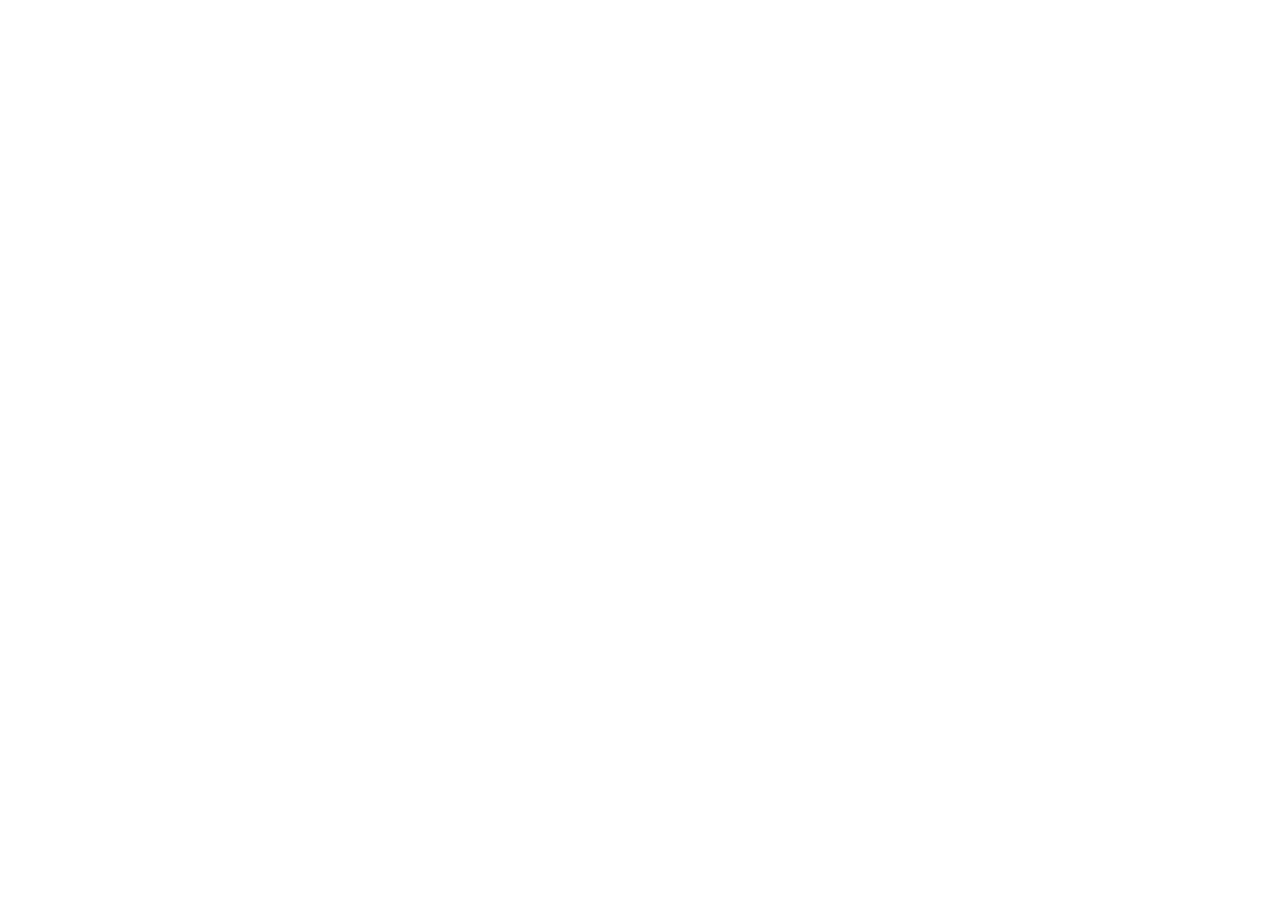
==== clase_practica_30Oct2025/productos.html @ db889c09 "Initial commit" ====
<!DOCTYPE html>
<html lang="en">
<head>
    <meta charset="UTF-8">
    <meta name="viewport" content="width=device-width, initial-scale=1.0">
    <title>Document</title>
</head>
<body>
    
</body>
</html>
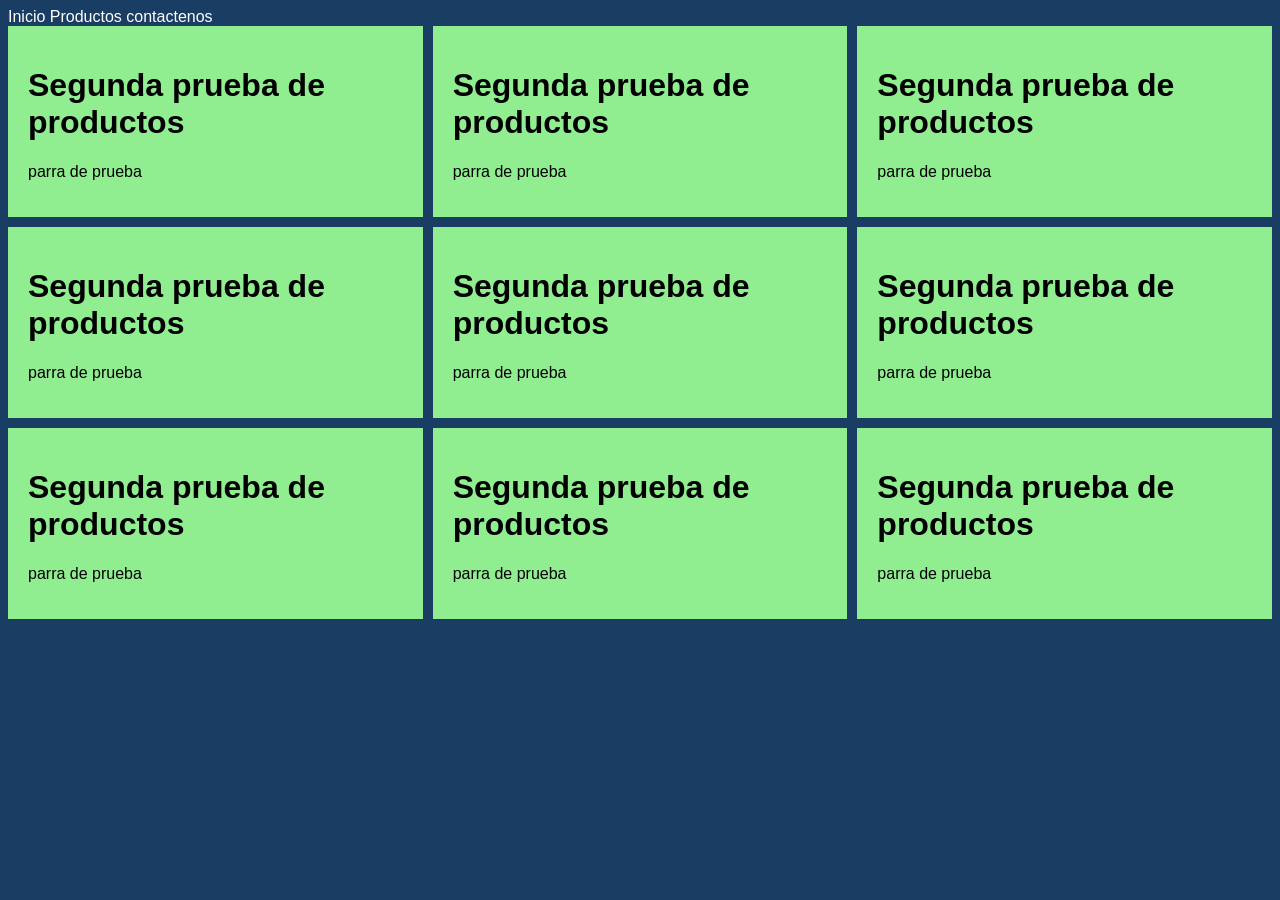
==== commit d9bc5ff4: "cambios en productos" ====
--- a/clase_practica_30Oct2025/productos.html
+++ b/clase_practica_30Oct2025/productos.html
@@ -4,8 +4,56 @@
     <meta charset="UTF-8">
     <meta name="viewport" content="width=device-width, initial-scale=1.0">
     <title>Document</title>
+    <link rel="stylesheet" href="style.css">
 </head>
 <body>
     
+    <a href="index.html">Inicio</a>
+    <a href="productos.html">Productos</a>
+    <a href="contactenos.html">contactenos</a>
+
+    <div class="grid-container">
+        <div class="grid-item">
+            <h1>Segunda prueba de productos</h1>
+            <p>parra de prueba</p>
+        </div>
+
+        <div class="grid-item">
+            <h1>Segunda prueba de productos</h1>
+            <p>parra de prueba</p>
+        </div>
+
+        <div class="grid-item">
+            <h1>Segunda prueba de productos</h1>
+            <p>parra de prueba</p>
+        </div>
+
+        <div class="grid-item">
+            <h1>Segunda prueba de productos</h1>
+            <p>parra de prueba</p>
+        </div>
+
+        <div class="grid-item">
+            <h1>Segunda prueba de productos</h1>
+            <p>parra de prueba</p>
+        </div>
+        <div class="grid-item">
+            <h1>Segunda prueba de productos</h1>
+            <p>parra de prueba</p>
+        </div>
+        <div class="grid-item">
+            <h1>Segunda prueba de productos</h1>
+            <p>parra de prueba</p>
+        </div>
+        <div class="grid-item">
+            <h1>Segunda prueba de productos</h1>
+            <p>parra de prueba</p>
+        </div>
+        <div class="grid-item">
+            <h1>Segunda prueba de productos</h1>
+            <p>parra de prueba</p>
+        </div>
+    </div>
+
 </body>
 </html>
--- a/clase_practica_30Oct2025/style.css
+++ b/clase_practica_30Oct2025/style.css
@@ -0,0 +1,51 @@
+
+body{
+    background-color: #1A3D64;
+    font-family: 'Inter', sans-serif;
+}
+
+.principal{
+    color: white;
+}
+
+.parrafo{
+    color: #08C2FF;
+}
+
+.contenedor{
+    width: cover;
+    height: 100px;
+    margin: 30px;
+    padding: 40px;
+    border: 1px solid white;
+}
+
+.contenido{
+    border: 1px solid white;
+}
+
+.contenedorSecundario{
+    display: flex;
+    justify-content: space-around;
+}
+
+.contenidoDos{
+    width: 400px;
+    border: 1px solid white;
+}
+
+.grid-container{
+    display: grid;
+    grid-template-columns: auto auto auto;
+    gap: 10px;
+}
+
+.grid-item{
+    background-color: lightgreen;
+    padding: 20px;
+}
+
+a {
+    color: white; /* Azul moderno */
+    text-decoration: none; /* Quita el subrayado */
+}
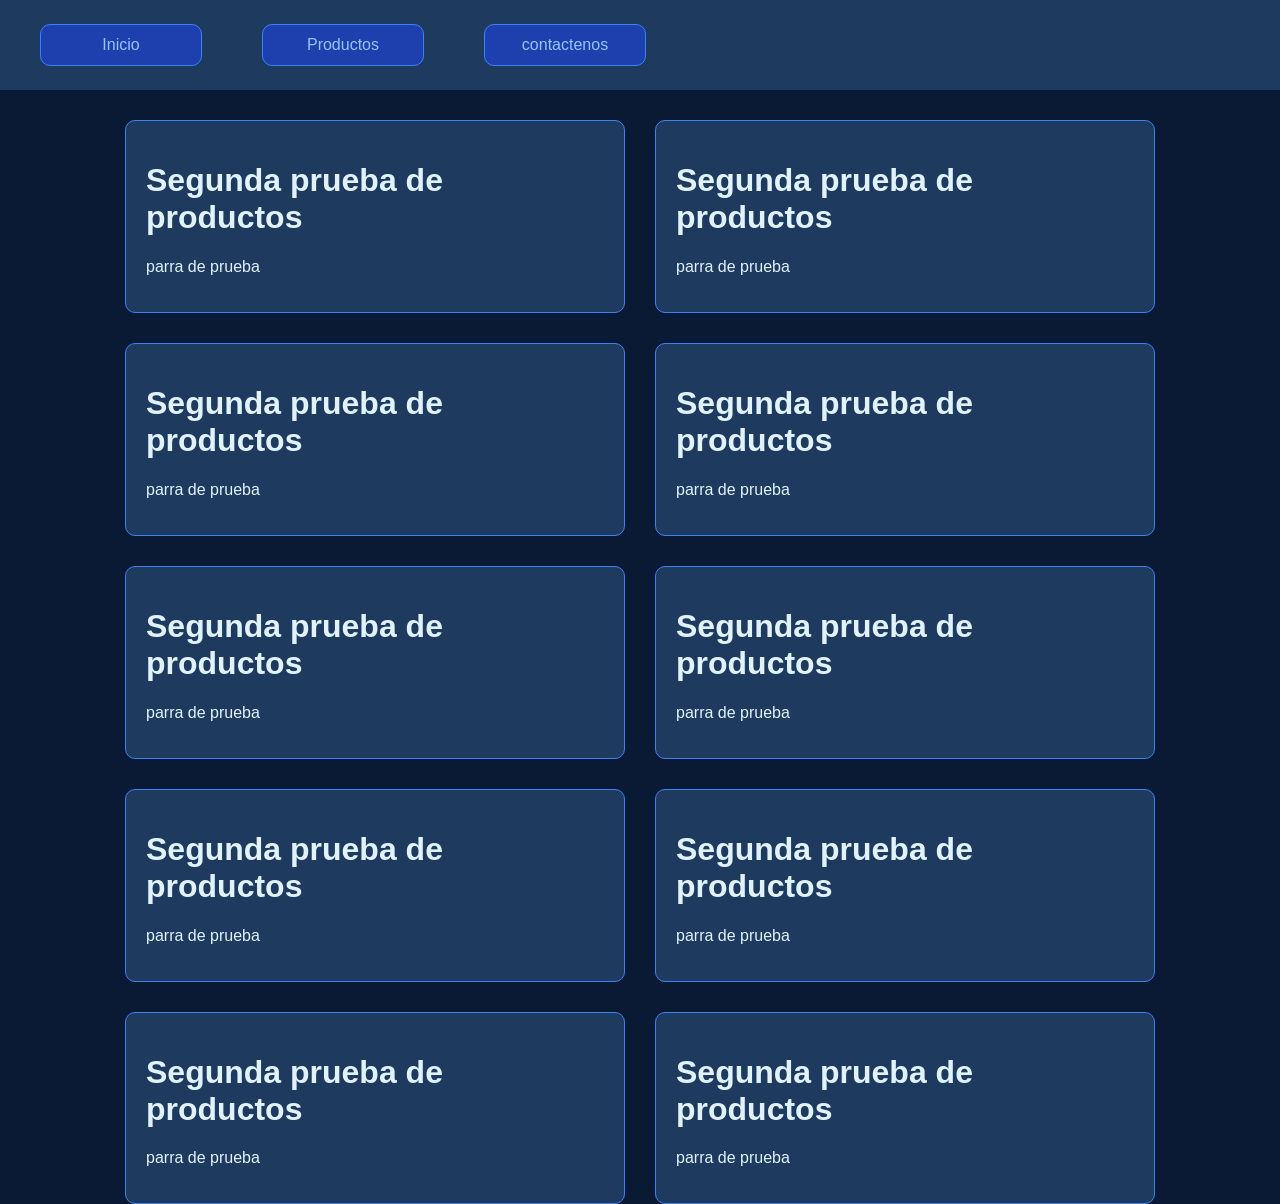
==== commit 369430e4: "se agregaron nuevas animaciones" ====
--- a/clase_practica_30Oct2025/productos.html
+++ b/clase_practica_30Oct2025/productos.html
@@ -8,50 +8,64 @@
 </head>
 <body>
     
-    <a href="index.html">Inicio</a>
-    <a href="productos.html">Productos</a>
-    <a href="contactenos.html">contactenos</a>
+    <header>
+        <div class="opciones">
+            <a href="index.html">Inicio</a>
+        </div>
+        <div class="opciones">
+            <a href="productos.html">Productos</a>
+        </div>
+        <div class="opciones">
+            <a href="contactenos.html">contactenos</a>
+        </div>
+    </header>
 
-    <div class="grid-container">
-        <div class="grid-item">
-            <h1>Segunda prueba de productos</h1>
-            <p>parra de prueba</p>
-        </div>
-
-        <div class="grid-item">
-            <h1>Segunda prueba de productos</h1>
-            <p>parra de prueba</p>
-        </div>
-
-        <div class="grid-item">
-            <h1>Segunda prueba de productos</h1>
-            <p>parra de prueba</p>
-        </div>
-
-        <div class="grid-item">
-            <h1>Segunda prueba de productos</h1>
-            <p>parra de prueba</p>
-        </div>
-
-        <div class="grid-item">
-            <h1>Segunda prueba de productos</h1>
-            <p>parra de prueba</p>
-        </div>
-        <div class="grid-item">
-            <h1>Segunda prueba de productos</h1>
-            <p>parra de prueba</p>
-        </div>
-        <div class="grid-item">
-            <h1>Segunda prueba de productos</h1>
-            <p>parra de prueba</p>
-        </div>
-        <div class="grid-item">
-            <h1>Segunda prueba de productos</h1>
-            <p>parra de prueba</p>
-        </div>
-        <div class="grid-item">
-            <h1>Segunda prueba de productos</h1>
-            <p>parra de prueba</p>
+    <div class="contenedor-grid-grid">
+        <div class="grid-container">
+            <div class="grid-item">
+                <h1>Segunda prueba de productos</h1>
+                <p>parra de prueba</p>
+            </div>
+    
+            <div class="grid-item">
+                <h1>Segunda prueba de productos</h1>
+                <p>parra de prueba</p>
+            </div>
+    
+            <div class="grid-item">
+                <h1>Segunda prueba de productos</h1>
+                <p>parra de prueba</p>
+            </div>
+    
+            <div class="grid-item">
+                <h1>Segunda prueba de productos</h1>
+                <p>parra de prueba</p>
+            </div>
+    
+            <div class="grid-item">
+                <h1>Segunda prueba de productos</h1>
+                <p>parra de prueba</p>
+            </div>
+            <div class="grid-item">
+                <h1>Segunda prueba de productos</h1>
+                <p>parra de prueba</p>
+            </div>
+            <div class="grid-item">
+                <h1>Segunda prueba de productos</h1>
+                <p>parra de prueba</p>
+            </div>
+            <div class="grid-item">
+                <h1>Segunda prueba de productos</h1>
+                <p>parra de prueba</p>
+            </div>
+            <div class="grid-item">
+                <h1>Segunda prueba de productos</h1>
+                <p>parra de prueba</p>
+            </div>
+            <div class="grid-item">
+                <h1>Segunda prueba de productos</h1>
+                <p>parra de prueba</p>
+            </div>
         </div>
     </div>
 
--- a/clase_practica_30Oct2025/style.css
+++ b/clase_practica_30Oct2025/style.css
@@ -1,15 +1,45 @@
+body{
+    background-color: #0a1a35;  
+    font-family: 'Inter', sans-serif;
+    margin: 0px;
+    padding: 0px;
+}
 
-body{
-    background-color: #1A3D64;
-    font-family: 'Inter', sans-serif;
+header{
+    background-color: #1e3a5f;  
+    height: 10px;
+    display: flex;
+    align-items: center;
+    padding: 40px;
+    gap: 60px;
+}
+
+.opciones{
+    height: 40px;
+    width: 160px;
+    border: 1px solid #3b82f6;  
+    display: flex;
+    justify-content: center;
+    align-items: center;
+    border-radius: 10px;
+    background-color: #1e40af;  
+    transition: all 0.3s ease;
+}
+
+.opciones:hover {
+    background-color: #3b82f6;  
+    transform: translateY(-2px);
+    cursor: pointer;
+    color: white;
+    font-size: 20px;
 }
 
 .principal{
-    color: white;
+    color: #e0f2fe;  
 }
 
 .parrafo{
-    color: #08C2FF;
+    color: #60a5fa;  
 }
 
 .contenedor{
@@ -17,11 +47,12 @@
     height: 100px;
     margin: 30px;
     padding: 40px;
-    border: 1px solid white;
+    border: 1px solid #334155;  
+    background-color: #1e293b;  
 }
 
 .contenido{
-    border: 1px solid white;
+    border: 1px solid #475569;  
 }
 
 .contenedorSecundario{
@@ -31,21 +62,48 @@
 
 .contenidoDos{
     width: 400px;
-    border: 1px solid white;
+    border: 1px solid #475569;  
+    background-color: #1e293b;  
 }
 
 .grid-container{
     display: grid;
-    grid-template-columns: auto auto auto;
-    gap: 10px;
+    grid-template-columns: 500px 500px;
+    gap: 30px;
 }
 
 .grid-item{
-    background-color: lightgreen;
+    background-color: #1e3a5f; 
     padding: 20px;
+    color: #e0f2fe;  
+    border: 1px solid #3b82f6;  
+    border-radius: 10px;
+    transition: all 0.3s ease;
+
+}
+
+.grid-item:hover {
+    background-color: darkblue;
+    animation: mover 1s;
+}
+
+@keyframes mover {
+    0% { transform: translateX(0); }
+    100% { transform: translateX(100px); }
+}
+
+.contenedor-grid-grid{
+    margin-top: 30px;
+    display: flex;
+    justify-content: center;
 }
 
 a {
-    color: white; /* Azul moderno */
-    text-decoration: none; /* Quita el subrayado */
+    color: #93c5fd; 
+    text-decoration: none;
+    transition: color 0.3s ease;
+}
+
+a:hover {
+    color: white;
 }
